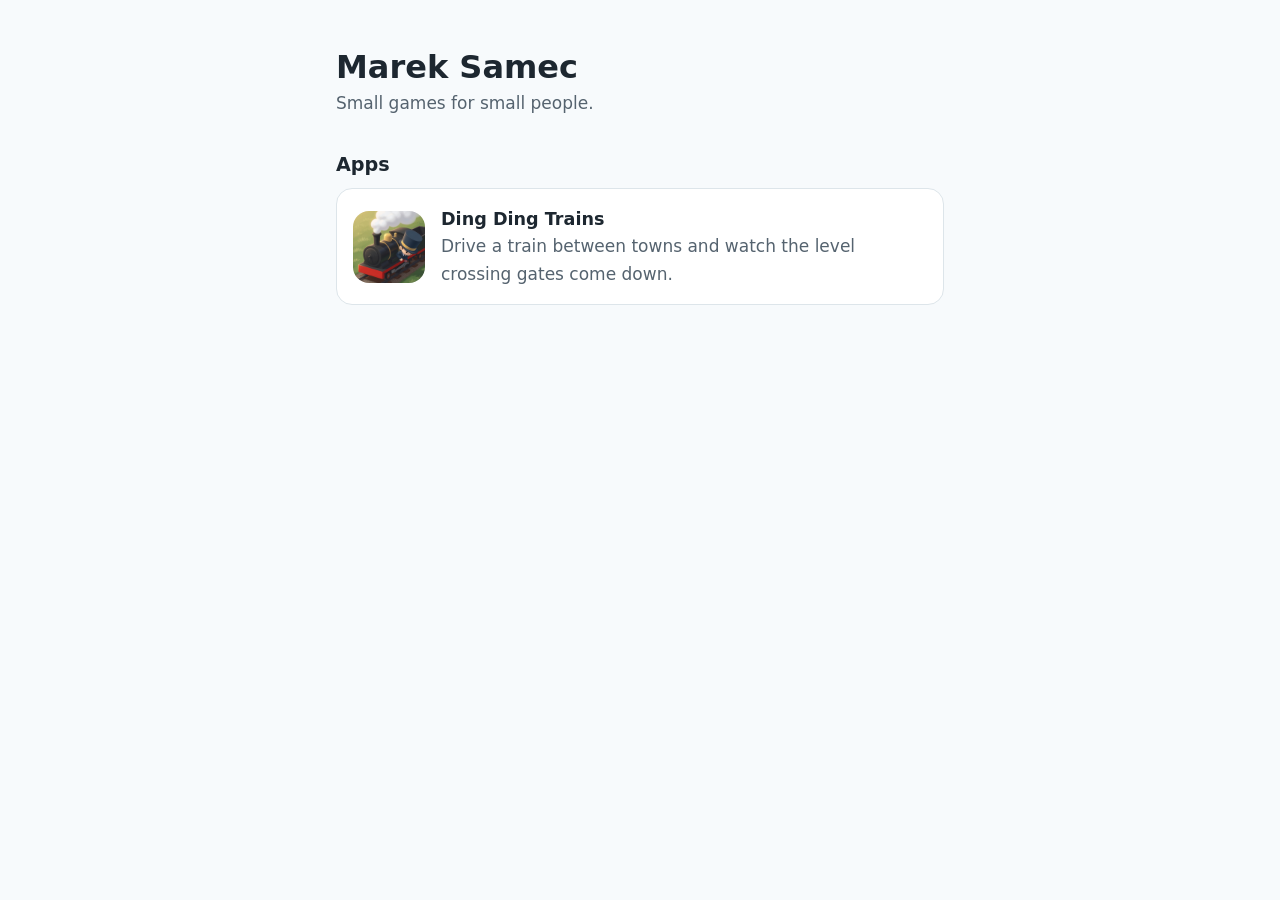
==== index.html @ f3baba68 "Add the home page and the Ding Ding Trains page with its privacy policy Co-Authored-By: Claude Opus " ====
<!doctype html>
<html lang="en">
<head>
<meta charset="utf-8">
<meta name="viewport" content="width=device-width, initial-scale=1">
<title>Marek Samec</title>
<meta name="description" content="Small games for small people.">
<link rel="stylesheet" href="style.css">
</head>
<body>
<main>
<h1>Marek Samec</h1>
<p class="muted">Small games for small people.</p>

<h2>Apps</h2>
<a class="app" href="dingdingtrains/">
	<img src="dingdingtrains/icon.png" alt="">
	<span>
		<strong>Ding Ding Trains</strong>
		<span class="muted">Drive a train between towns and watch the level crossing gates come down.</span>
	</span>
</a>
</main>
</body>
</html>
---- style.css ----
:root {
	--bg: #f7fafc;
	--text: #1d2730;
	--muted: #55636f;
	--accent: #00956d;
	--card: #ffffff;
	--line: #dde5ea;
	color-scheme: light dark;
}
@media (prefers-color-scheme: dark) {
	:root {
		--bg: #12181d;
		--text: #e6edf2;
		--muted: #9aa8b3;
		--accent: #3cc79b;
		--card: #1b232a;
		--line: #2a353e;
	}
}
* { box-sizing: border-box; }
body {
	margin: 0;
	background: var(--bg);
	color: var(--text);
	font: 17px/1.6 system-ui, -apple-system, "Segoe UI", Roboto, sans-serif;
}
main { max-width: 40rem; margin: 0 auto; padding: 3rem 16px 4rem; }
h1 { font-size: 2rem; line-height: 1.2; margin: 0 0 0.25rem; }
h2 { font-size: 1.2rem; margin: 2rem 0 0.5rem; }
p, ul { margin: 0 0 1rem; }
a { color: var(--accent); }
.muted { color: var(--muted); }
.app {
	display: flex;
	gap: 1rem;
	align-items: center;
	padding: 1rem;
	background: var(--card);
	border: 1px solid var(--line);
	border-radius: 16px;
	text-decoration: none;
	color: inherit;
}
.app img { width: 72px; height: 72px; border-radius: 16px; flex: none; }
.app strong { display: block; font-size: 1.1rem; }
.hero { display: flex; gap: 1rem; align-items: center; margin-bottom: 1.5rem; }
.hero img { width: 96px; height: 96px; border-radius: 22px; flex: none; }
nav { margin-bottom: 2rem; font-size: 0.95rem; }
footer { margin-top: 3rem; font-size: 0.9rem; color: var(--muted); }
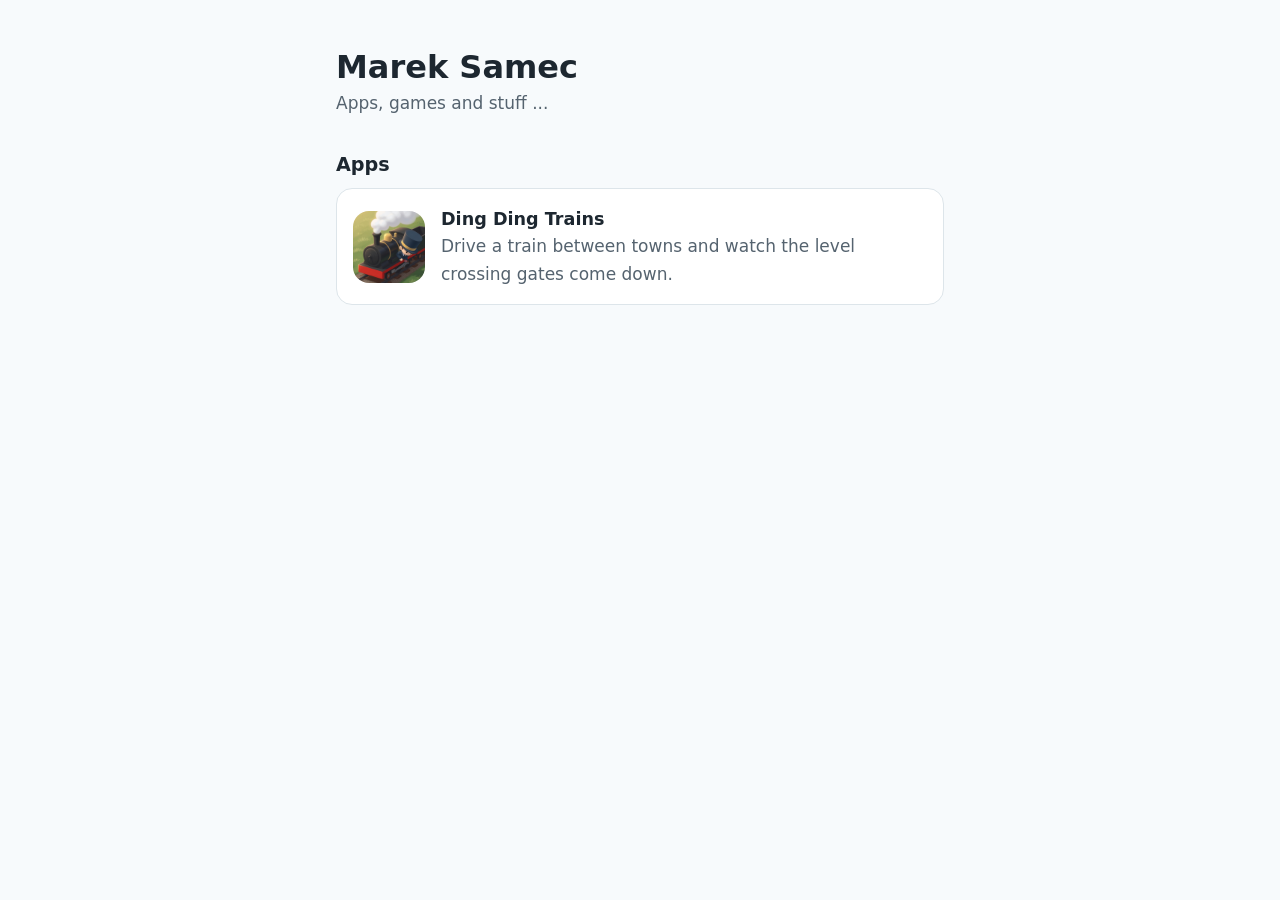
==== commit 4cdc2556: "Update index.html" ====
--- a/index.html
+++ b/index.html
@@ -10,7 +10,7 @@
 <body>
 <main>
 <h1>Marek Samec</h1>
-<p class="muted">Small games for small people.</p>
+<p class="muted">Apps, games and stuff ...</p>
 
 <h2>Apps</h2>
 <a class="app" href="dingdingtrains/">
